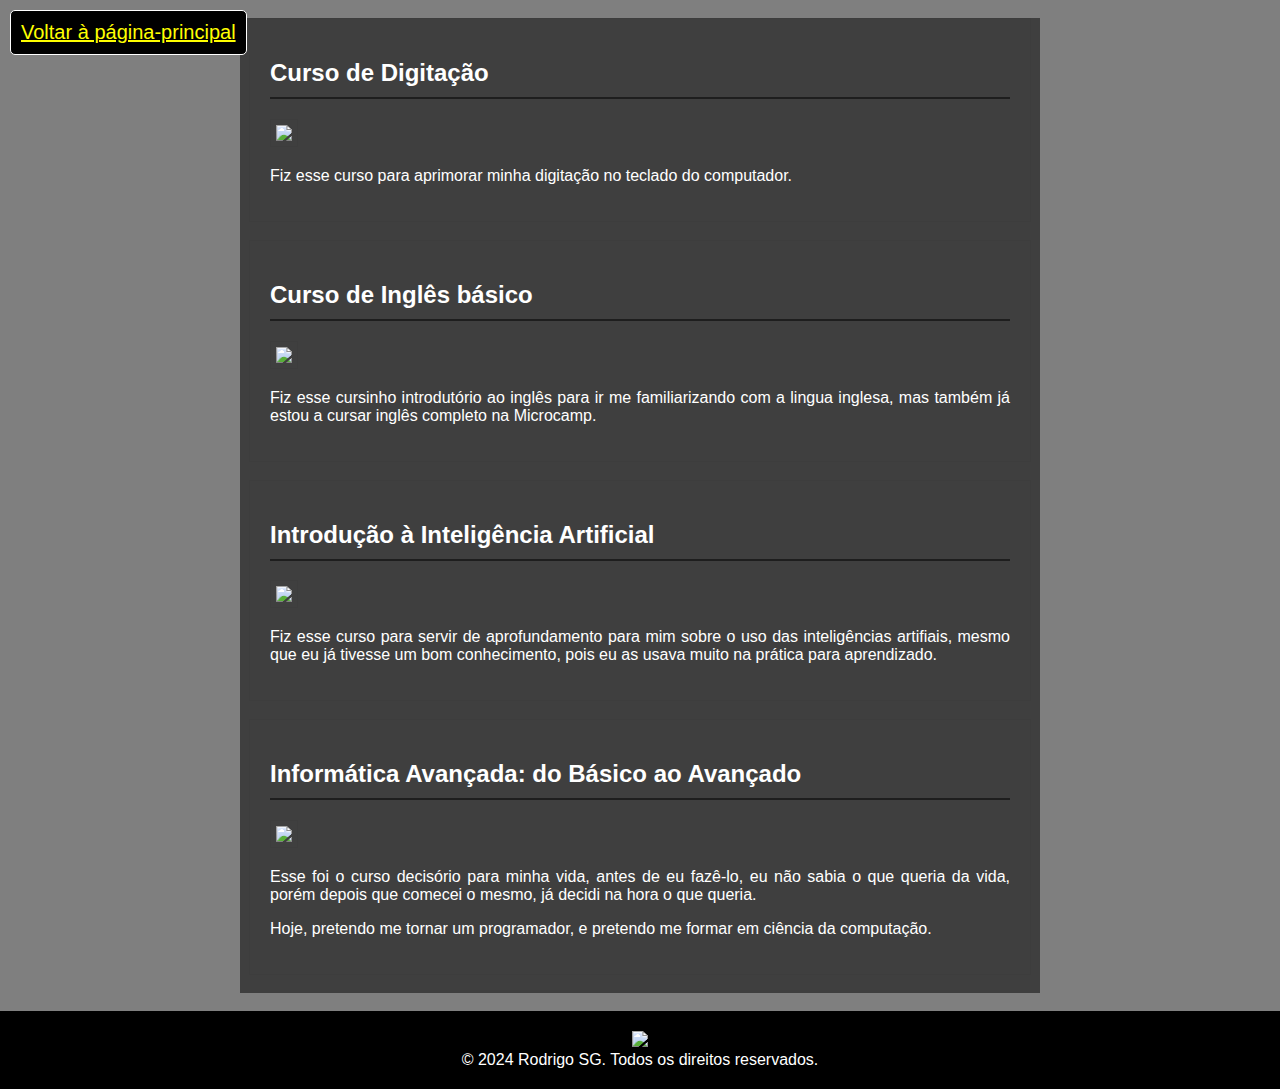
==== mycertfications.html @ e2dadde4 "Add files via upload" ====
<!DOCTYPE html>
<html lang="pt-br">
<head>
    <meta charset="UTF-8">
    <meta name="viewport" content="width=device-width, initial-scale=1.0">
    <title>Minhas certificações</title>
    <link rel="stylesheet" href="styles.css">
</head>
<link href="style.css" rel="stylesheet">
<body>
<a class="absent" href="index.html" title="voltar">Voltar à página-principal</a>
	<br>
    <div class="principalbox">
        <div class="subbox">
		<section>
            <h2>Curso de Digitação</h2>
			<img src="images/digitationcert.png">
            <p>Fiz esse curso para aprimorar minha digitação no teclado do computador.</p>
            </section>
			</div>
  <br>
        <div class="subbox">
		<section>
            <h2>Curso de Inglês básico</h2>
			<img src="images/englishcert.png">
            <p>Fiz esse cursinho introdutório ao inglês para ir me familiarizando com a lingua inglesa, mas também já estou a cursar inglês completo na Microcamp.</p>
            </section>
			</div>
  <br>
        <div class="subbox">
		<section>
            <h2>Introdução à Inteligência Artificial</h2>
			<img src="images/iacert.png">
            <p>Fiz esse curso para servir de aprofundamento para mim sobre o uso das inteligências artifiais, mesmo que eu já tivesse um bom conhecimento, pois eu as usava muito na prática para aprendizado.</p>
            </section>
			</div>
  <br>
        <div class="subbox">
		<section>
            <h2>Informática Avançada: do Básico ao Avançado</h2>
			<img src="images/informaticcert.png">
            <p>Esse foi o curso decisório para minha vida, antes de eu fazê-lo, eu não sabia o que queria da vida, porém depois que comecei o mesmo, já decidi na hora o que queria.</p>
			<p>Hoje, pretendo me tornar um programador, e pretendo me formar em ciência da computação.</p>
            </section>
			</div>
  <br>
  
</div>
<br>
    <footer>
	<img src="images/city.gif"><br>
        © 2024 Rodrigo SG. Todos os direitos reservados.
		
    </footer>

</body>
</html>
---- style.css ----
/* Estilos Gerais */
body {
    margin: 0;
    font-family: 'Trebuchet MS', 'Lucida Sans Unicode', 'Lucida Grande', 'Lucida Sans', Arial, sans-serif;
    background-image: url('images/background.png');
    color: #ffffff;
    background-color: rgba(0, 0, 0, 0.5);
    background-blend-mode: darken;
}

header {
    background-color: #000000;
    padding: 20px;
    text-align: center;
}

header h1 {
    margin: 0;
}

nav ul {
    list-style-type: none;
    padding: 0;
}

nav ul li {
    display: inline;
    margin: 0 10px;
}

nav ul li a {
    color: #ffffff;
    text-decoration: none;
}

nav ul li a:hover {
    text-decoration: underline;
}

section {
    padding: 20px;
    max-width: 800px;
    margin: 0 auto;
}

section h2 {
    border-bottom: 2px solid #1e1e1e;
    padding-bottom: 10px;
}

.project {
    margin-bottom: 20px;
    padding: 15px;
    background-color: #1e1e1e;
    border-radius: 8px;
}

footer {
    text-align: center;
    padding: 20px;
    background-color: #000000;
    position: relative;
    bottom: 0;
    width: 100% - 20px;
}
.principalbox {
    margin: 0 auto;
    max-width: 800px;
    background-color: rgba(0,0,0,0.5)
}
.subbox {
    margin: 0 auto;
    max-width: 780px;
    border: 1px solid #3d3d3d;

}

.pagebtn {
    margin: 0;
    font-size: 20px;
}
header img {
	float: right;
	max-width: 80px;
}
.subbox img {
    width: 98%;
    height: auto;
    padding: 5px;
    border: 1px solid #3d3d3d;
}
footer img {
	max-width: 100px;
}
  a {
    color: #00e226;
  }
  a:hover {
    color: #01991a;
  }
  p {
	text-align: justify;  
  }
  .absent {
	  position: fixed;
	  top: 10px;
	  left: 10px;
	  background-color: #000000;
	  border: 1px solid #ffffff;
	  border-radius: 5px 5px 5px 5px;
	  font-size: 20px;
	  color: #ffff00;
	  padding:10px;
  }

/* Estilos Responsivos */
@media (max-width: 768px) {
    nav ul li {
        display: block;
        margin: 10px 0;
        line-height: 40px;
        text-align: left;
    }
    h1 {
        text-align: left;
    }
	header img {
	float: right;
	max-width: 80px;
}
}
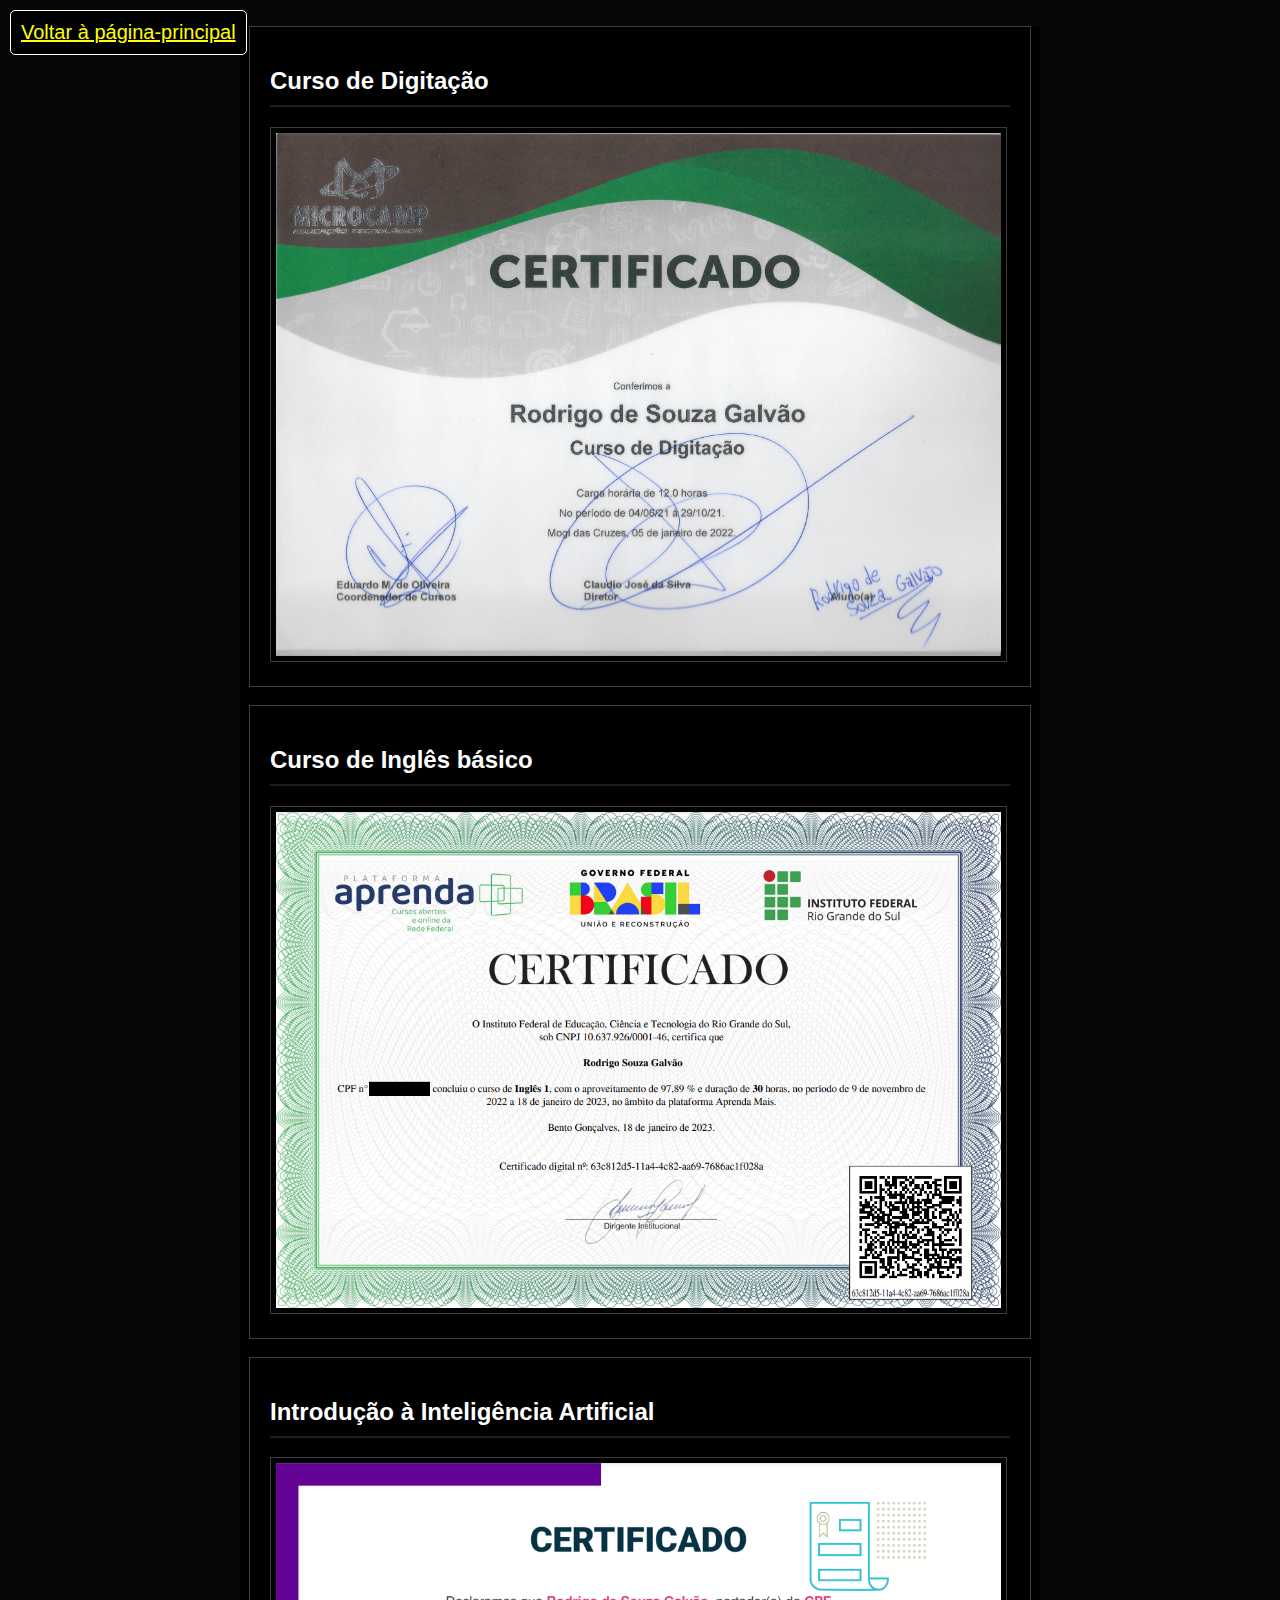
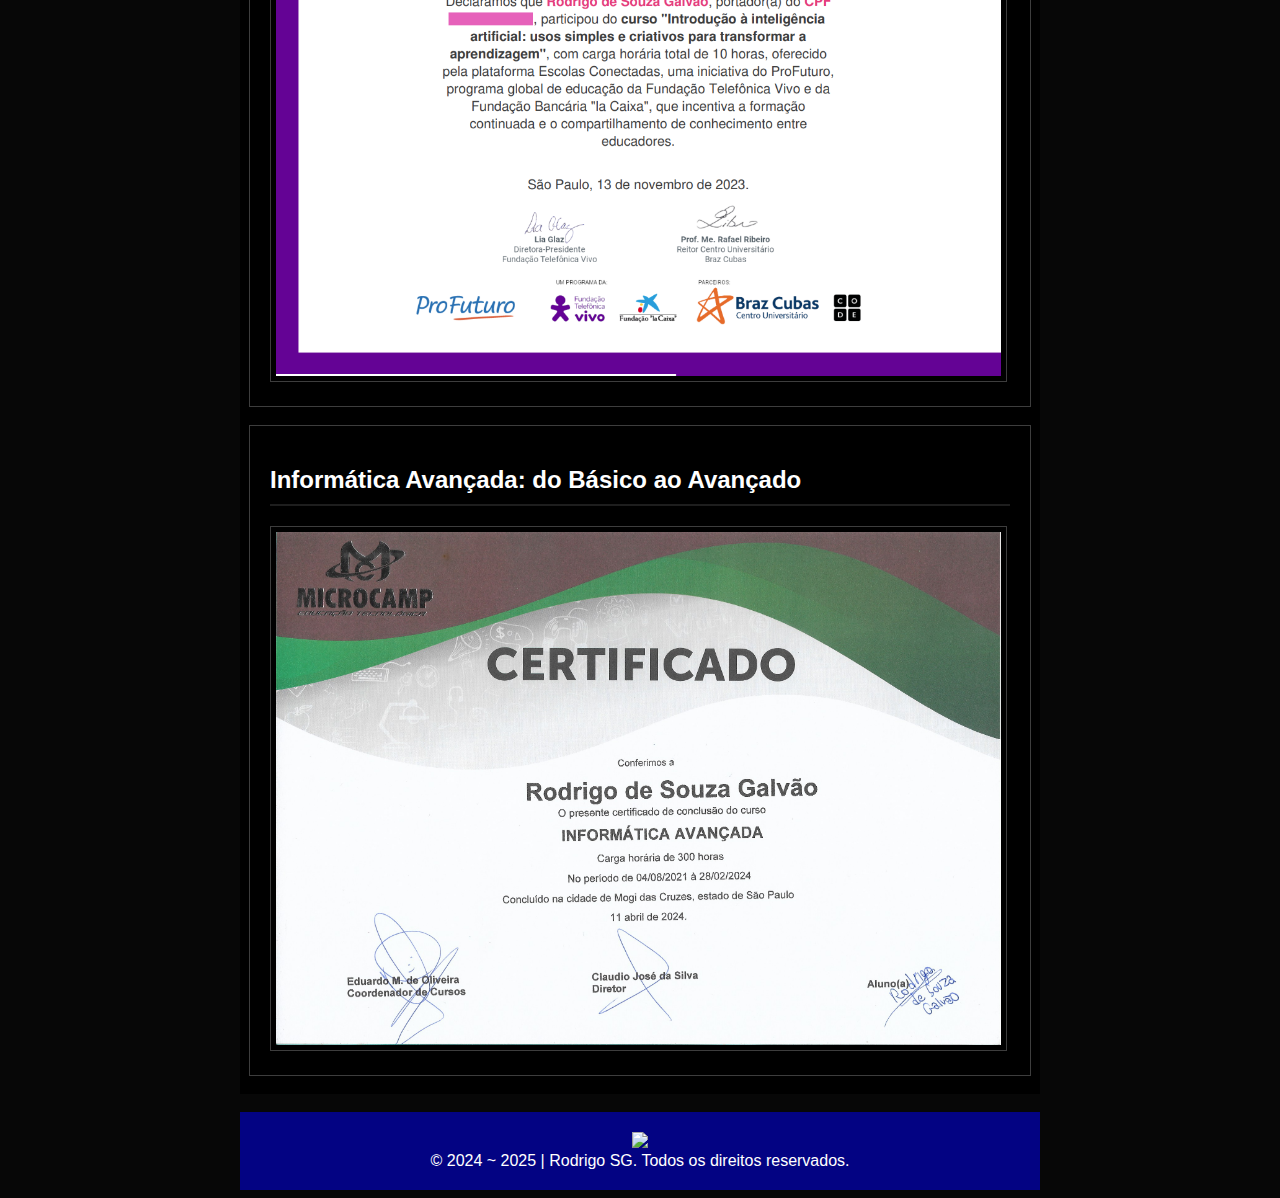
==== commit c6e2ce32: "Add files via upload" ====
--- a/mycertfications.html
+++ b/mycertfications.html
@@ -15,7 +15,7 @@
 		<section>
             <h2>Curso de Digitação</h2>
 			<img src="images/digitationcert.png">
-            <p>Fiz esse curso para aprimorar minha digitação no teclado do computador.</p>
+            
             </section>
 			</div>
   <br>
@@ -23,7 +23,7 @@
 		<section>
             <h2>Curso de Inglês básico</h2>
 			<img src="images/englishcert.png">
-            <p>Fiz esse cursinho introdutório ao inglês para ir me familiarizando com a lingua inglesa, mas também já estou a cursar inglês completo na Microcamp.</p>
+            
             </section>
 			</div>
   <br>
@@ -31,7 +31,7 @@
 		<section>
             <h2>Introdução à Inteligência Artificial</h2>
 			<img src="images/iacert.png">
-            <p>Fiz esse curso para servir de aprofundamento para mim sobre o uso das inteligências artifiais, mesmo que eu já tivesse um bom conhecimento, pois eu as usava muito na prática para aprendizado.</p>
+            
             </section>
 			</div>
   <br>
@@ -39,8 +39,7 @@
 		<section>
             <h2>Informática Avançada: do Básico ao Avançado</h2>
 			<img src="images/informaticcert.png">
-            <p>Esse foi o curso decisório para minha vida, antes de eu fazê-lo, eu não sabia o que queria da vida, porém depois que comecei o mesmo, já decidi na hora o que queria.</p>
-			<p>Hoje, pretendo me tornar um programador, e pretendo me formar em ciência da computação.</p>
+          
             </section>
 			</div>
   <br>
@@ -49,7 +48,7 @@
 <br>
     <footer>
 	<img src="images/city.gif"><br>
-        © 2024 Rodrigo SG. Todos os direitos reservados.
+        © 2024 ~ 2025 | Rodrigo SG. Todos os direitos reservados.
 		
     </footer>
 
--- a/style.css
+++ b/style.css
@@ -1,17 +1,16 @@
 /* Estilos Gerais */
 body {
-    margin: 0;
     font-family: 'Trebuchet MS', 'Lucida Sans Unicode', 'Lucida Grande', 'Lucida Sans', Arial, sans-serif;
-    background-image: url('images/background.png');
     color: #ffffff;
-    background-color: rgba(0, 0, 0, 0.5);
-    background-blend-mode: darken;
+    background-color: #070707;
 }
 
 header {
-    background-color: #000000;
+    background-color: rgba(0, 0, 255, 0.5);
     padding: 20px;
     text-align: center;
+    max-width: 760px;
+    margin: 0 auto;
 }
 
 header h1 {
@@ -56,17 +55,16 @@
 }
 
 footer {
+    background-color: rgba(0, 0, 255, 0.5);
+    padding: 20px;
     text-align: center;
-    padding: 20px;
-    background-color: #000000;
-    position: relative;
-    bottom: 0;
-    width: 100% - 20px;
+    max-width: 760px;
+    margin: 0 auto;
 }
 .principalbox {
     margin: 0 auto;
     max-width: 800px;
-    background-color: rgba(0,0,0,0.5)
+    background-color: rgb(0,0,0);
 }
 .subbox {
     margin: 0 auto;
@@ -128,4 +126,30 @@
 	float: right;
 	max-width: 80px;
 }
+}
+/*botão da paginação ativo*/
+a.botaoon {
+  display: inline-block; padding: 3px 9px 3px 9px; border: 1px solid #CCCCCC; border-width:1px 1px 3px 1px; background-color: #FAFAFA; color: #000000; font-family: Trebuchet MS; font-size: 13px; text-decoration: none; border-radius: 2px; height: 17px; line-height: 17px; margin-right: 4px;
+}
+a.botaoon:hover {
+  background-color: #F4F4F4;
+  color: #555555;
+  text-decoration: none !important;
+}
+
+a.botaoon:active {
+  background-color: #F2F2F2;
+  color: #555555;
+  text-decoration: none;
+  border-width:1px 1px 2px 1px;
+  height: 18px; line-height: 17px;
+}
+a.botaoon:active span {
+  position: relative;
+  top: 1px;
+}
+
+.butsec {
+	justify-content: space-between;
+	display: flex;
 }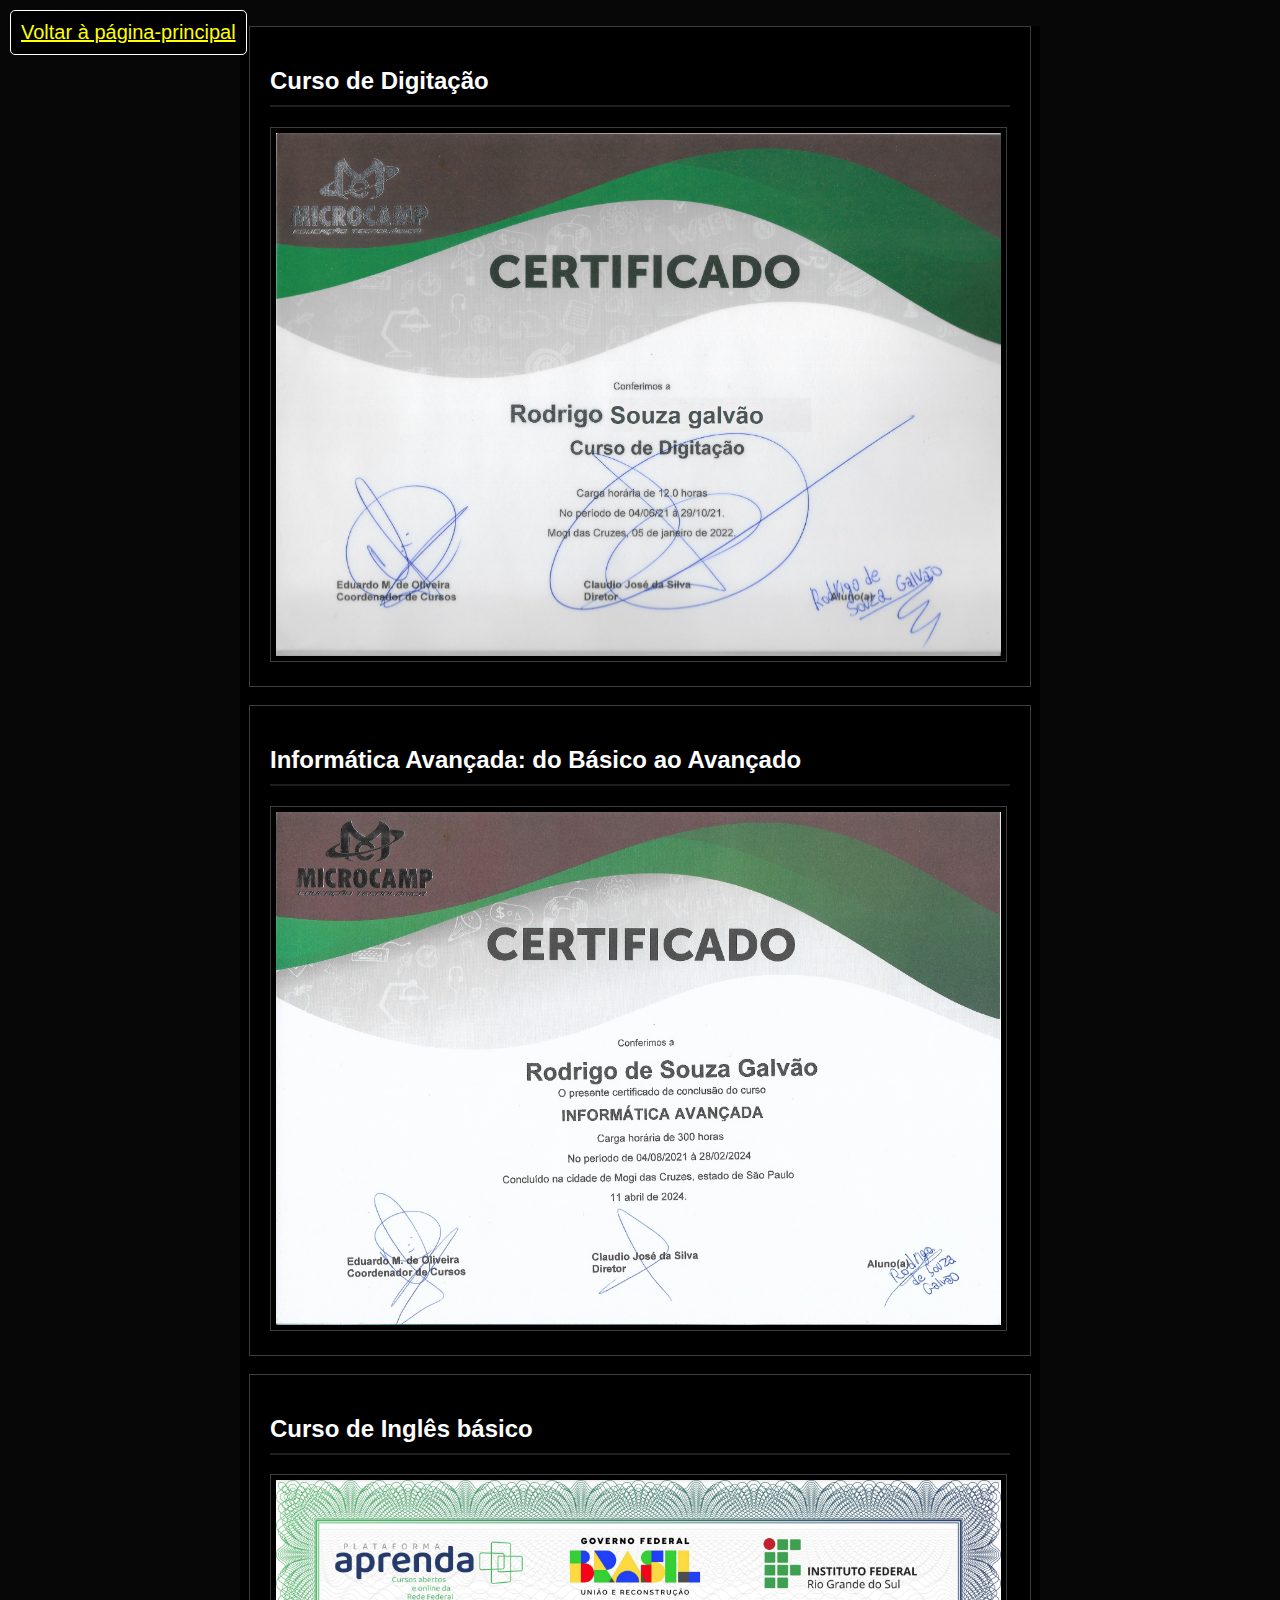
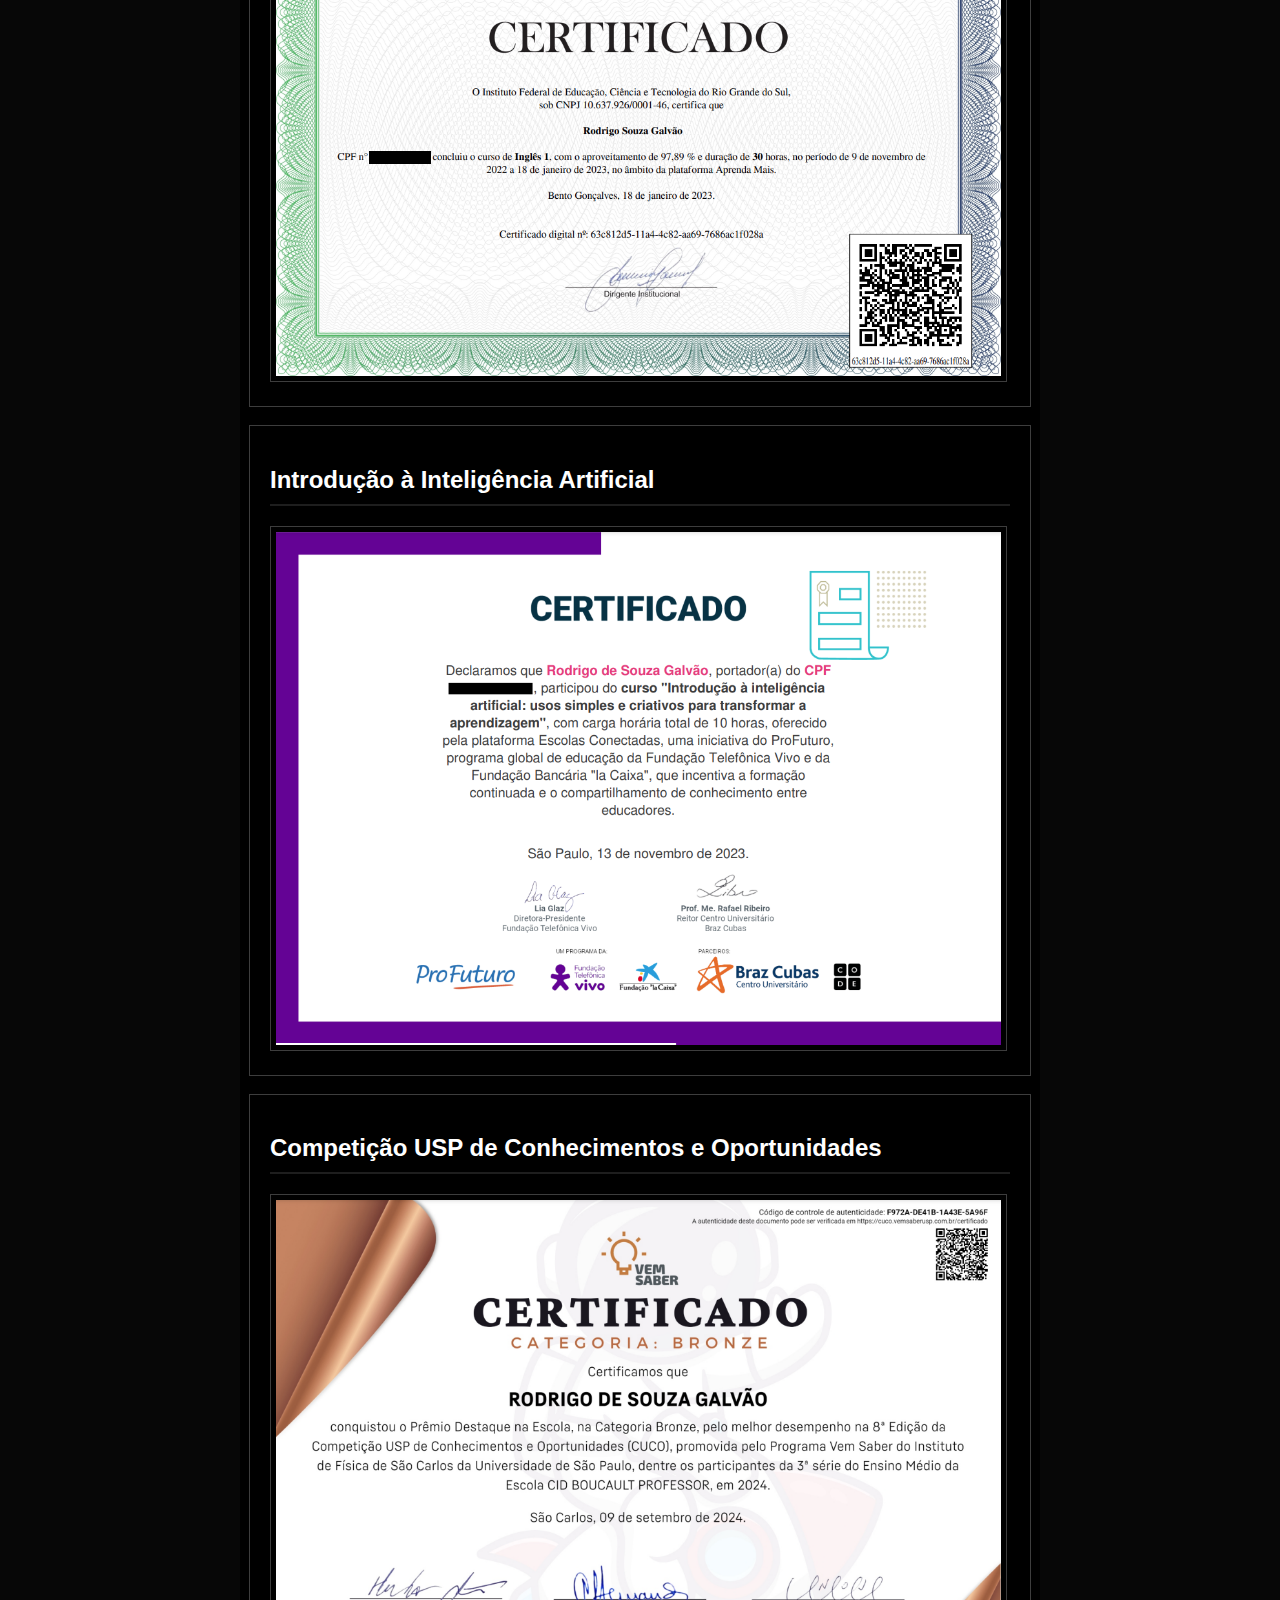
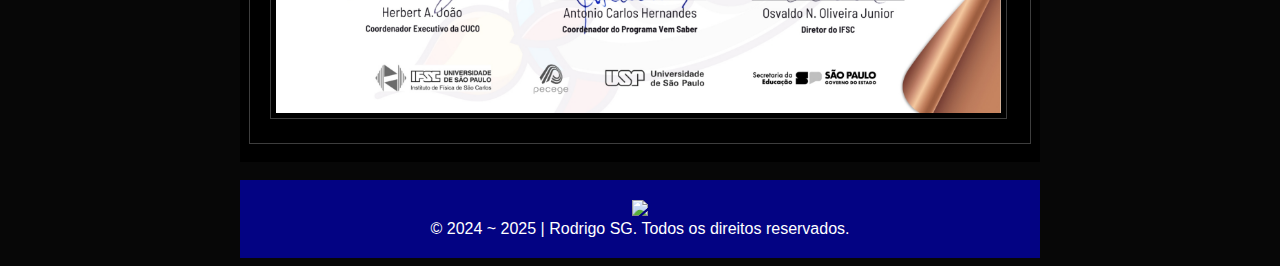
==== commit a806d462: "Add files via upload" ====
--- a/mycertfications.html
+++ b/mycertfications.html
@@ -19,6 +19,14 @@
             </section>
 			</div>
   <br>
+			<div class="subbox">
+		<section>
+            <h2>Informática Avançada: do Básico ao Avançado</h2>
+			<img src="images/informaticcert.png">
+          
+            </section>
+			</div>
+  <br>
         <div class="subbox">
 		<section>
             <h2>Curso de Inglês básico</h2>
@@ -35,14 +43,15 @@
             </section>
 			</div>
   <br>
-        <div class="subbox">
+			<div class="subbox">
 		<section>
-            <h2>Informática Avançada: do Básico ao Avançado</h2>
-			<img src="images/informaticcert.png">
-          
+            <h2>Competição USP de Conhecimentos e Oportunidades</h2>
+			<img src="images/vemsabercert.png">
+            
             </section>
 			</div>
   <br>
+        
   
 </div>
 <br>
